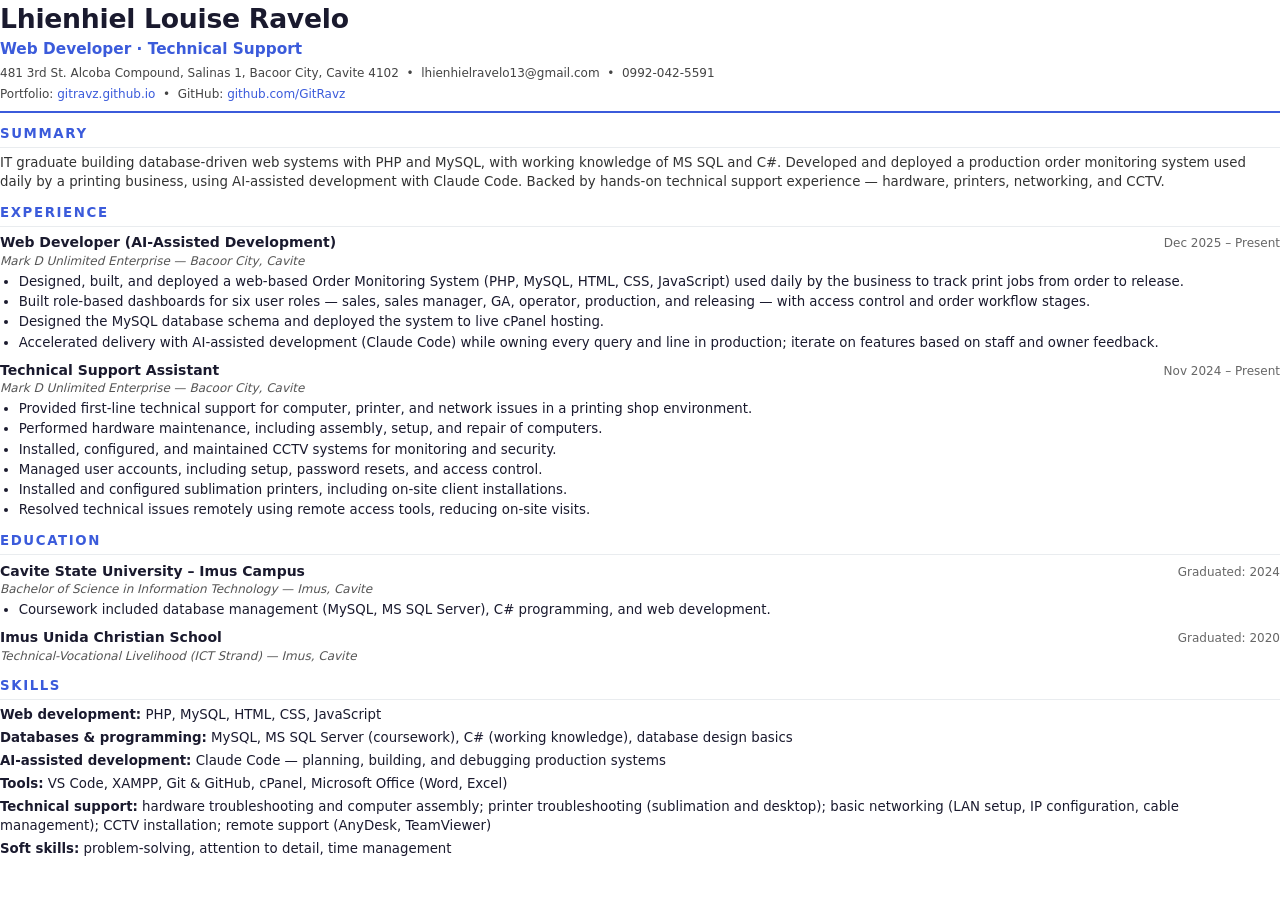
==== cv/Ravelo_CV.html @ dda3bbcc "Lead with Web Developer positioning; add LinkedIn banner, CV source - Hero, about, skills, timeline " ====
<!DOCTYPE html>
<html lang="en">
<head>
<meta charset="UTF-8" />
<title>Lhienhiel Louise Ravelo — CV</title>
<style>
  @page { size: A4; margin: 11mm 14mm; }
  * { margin: 0; padding: 0; box-sizing: border-box; }
  body {
    font-family: 'Segoe UI', 'Inter', system-ui, sans-serif;
    font-size: 10pt;
    line-height: 1.42;
    color: #1A1A2E;
  }
  h1 { font-size: 20pt; font-weight: 700; letter-spacing: -0.01em; }
  .subtitle { color: #3B5BDB; font-size: 11.5pt; font-weight: 600; margin-top: 1pt; }
  .contact { color: #444; font-size: 9pt; margin-top: 3pt; }
  .contact a { color: #3B5BDB; text-decoration: none; }
  .rule { border: none; border-top: 2.5px solid #3B5BDB; margin: 6pt 0 7pt; }
  h2 {
    color: #3B5BDB; font-size: 10pt; font-weight: 700;
    text-transform: uppercase; letter-spacing: 0.12em;
    border-bottom: 1px solid #E9ECEF; padding-bottom: 2pt;
    margin: 9pt 0 5pt;
  }
  .entry { margin-bottom: 6pt; }
  .entry-head { display: flex; justify-content: space-between; align-items: baseline; }
  .entry-title { font-weight: 700; font-size: 10.5pt; }
  .entry-date { color: #666; font-size: 9pt; white-space: nowrap; }
  .entry-place { font-style: italic; color: #555; font-size: 9pt; margin-bottom: 2pt; }
  ul { margin: 1pt 0 0 14pt; }
  li { margin-bottom: 1pt; }
  .summary { color: #333; }
  .skill-group { margin-bottom: 3pt; }
  .skill-group b { color: #1A1A2E; }
</style>
</head>
<body>

  <h1>Lhienhiel Louise Ravelo</h1>
  <div class="subtitle">Web Developer · Technical Support</div>
  <div class="contact">
    481 3rd St. Alcoba Compound, Salinas 1, Bacoor City, Cavite 4102 &nbsp;•&nbsp;
    lhienhielravelo13@gmail.com &nbsp;•&nbsp; 0992-042-5591
  </div>
  <div class="contact">
    Portfolio: <a href="https://gitravz.github.io">gitravz.github.io</a> &nbsp;•&nbsp;
    GitHub: <a href="https://github.com/GitRavz">github.com/GitRavz</a>
  </div>
  <hr class="rule" />

  <h2>Summary</h2>
  <p class="summary">
    IT graduate building database-driven web systems with PHP and MySQL, with working knowledge of
    MS SQL and C#. Developed and deployed a production order monitoring system used daily by a printing
    business, using AI-assisted development with Claude Code. Backed by hands-on technical support
    experience — hardware, printers, networking, and CCTV.
  </p>

  <h2>Experience</h2>

  <div class="entry">
    <div class="entry-head">
      <span class="entry-title">Web Developer (AI-Assisted Development)</span>
      <span class="entry-date">Dec 2025 – Present</span>
    </div>
    <div class="entry-place">Mark D Unlimited Enterprise — Bacoor City, Cavite</div>
    <ul>
      <li>Designed, built, and deployed a web-based Order Monitoring System (PHP, MySQL, HTML, CSS,
          JavaScript) used daily by the business to track print jobs from order to release.</li>
      <li>Built role-based dashboards for six user roles — sales, sales manager, GA, operator, production,
          and releasing — with access control and order workflow stages.</li>
      <li>Designed the MySQL database schema and deployed the system to live cPanel hosting.</li>
      <li>Accelerated delivery with AI-assisted development (Claude Code) while owning every query and
          line in production; iterate on features based on staff and owner feedback.</li>
    </ul>
  </div>

  <div class="entry">
    <div class="entry-head">
      <span class="entry-title">Technical Support Assistant</span>
      <span class="entry-date">Nov 2024 – Present</span>
    </div>
    <div class="entry-place">Mark D Unlimited Enterprise — Bacoor City, Cavite</div>
    <ul>
      <li>Provided first-line technical support for computer, printer, and network issues in a printing
          shop environment.</li>
      <li>Performed hardware maintenance, including assembly, setup, and repair of computers.</li>
      <li>Installed, configured, and maintained CCTV systems for monitoring and security.</li>
      <li>Managed user accounts, including setup, password resets, and access control.</li>
      <li>Installed and configured sublimation printers, including on-site client installations.</li>
      <li>Resolved technical issues remotely using remote access tools, reducing on-site visits.</li>
    </ul>
  </div>

  <h2>Education</h2>

  <div class="entry">
    <div class="entry-head">
      <span class="entry-title">Cavite State University – Imus Campus</span>
      <span class="entry-date">Graduated: 2024</span>
    </div>
    <div class="entry-place">Bachelor of Science in Information Technology — Imus, Cavite</div>
    <ul>
      <li>Coursework included database management (MySQL, MS SQL Server), C# programming, and web development.</li>
    </ul>
  </div>

  <div class="entry">
    <div class="entry-head">
      <span class="entry-title">Imus Unida Christian School</span>
      <span class="entry-date">Graduated: 2020</span>
    </div>
    <div class="entry-place">Technical-Vocational Livelihood (ICT Strand) — Imus, Cavite</div>
  </div>

  <h2>Skills</h2>

  <div class="skill-group">
    <b>Web development:</b> PHP, MySQL, HTML, CSS, JavaScript
  </div>
  <div class="skill-group">
    <b>Databases &amp; programming:</b> MySQL, MS SQL Server (coursework), C# (working knowledge),
    database design basics
  </div>
  <div class="skill-group">
    <b>AI-assisted development:</b> Claude Code — planning, building, and debugging production systems
  </div>
  <div class="skill-group">
    <b>Tools:</b> VS Code, XAMPP, Git &amp; GitHub, cPanel, Microsoft Office (Word, Excel)
  </div>
  <div class="skill-group">
    <b>Technical support:</b> hardware troubleshooting and computer assembly; printer troubleshooting
    (sublimation and desktop); basic networking (LAN setup, IP configuration, cable management);
    CCTV installation; remote support (AnyDesk, TeamViewer)
  </div>
  <div class="skill-group">
    <b>Soft skills:</b> problem-solving, attention to detail, time management
  </div>

</body>
</html>
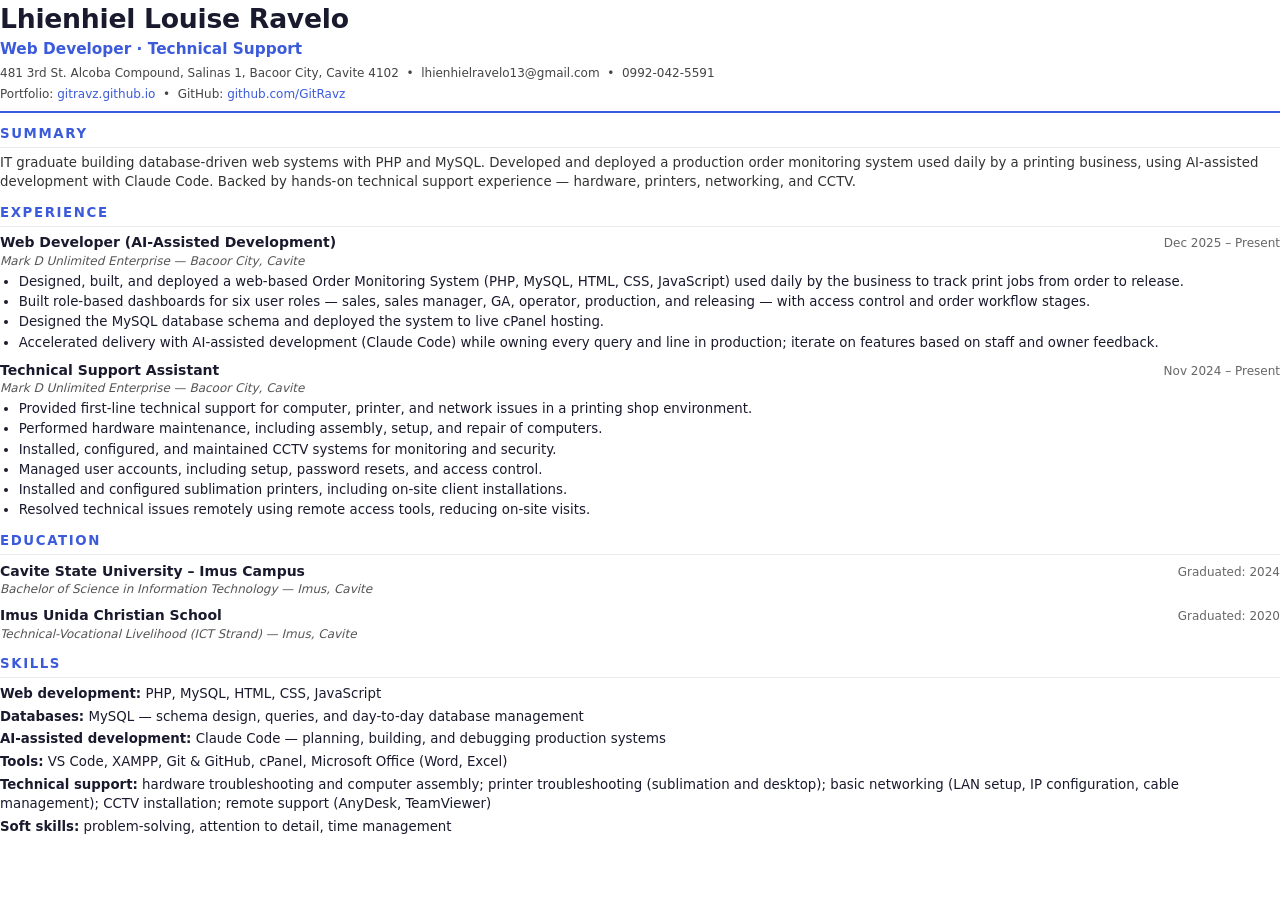
==== commit 92bf8630: "Remove MS SQL and C# from CV, skills, and banner (OJT-era only) Co-Authored-By: Claude Fable 5 <nore" ====
--- a/cv/Ravelo_CV.html
+++ b/cv/Ravelo_CV.html
@@ -51,10 +51,10 @@
 
   <h2>Summary</h2>
   <p class="summary">
-    IT graduate building database-driven web systems with PHP and MySQL, with working knowledge of
-    MS SQL and C#. Developed and deployed a production order monitoring system used daily by a printing
-    business, using AI-assisted development with Claude Code. Backed by hands-on technical support
-    experience — hardware, printers, networking, and CCTV.
+    IT graduate building database-driven web systems with PHP and MySQL. Developed and deployed a
+    production order monitoring system used daily by a printing business, using AI-assisted development
+    with Claude Code. Backed by hands-on technical support experience — hardware, printers, networking,
+    and CCTV.
   </p>
 
   <h2>Experience</h2>
@@ -101,9 +101,6 @@
       <span class="entry-date">Graduated: 2024</span>
     </div>
     <div class="entry-place">Bachelor of Science in Information Technology — Imus, Cavite</div>
-    <ul>
-      <li>Coursework included database management (MySQL, MS SQL Server), C# programming, and web development.</li>
-    </ul>
   </div>
 
   <div class="entry">
@@ -120,8 +117,7 @@
     <b>Web development:</b> PHP, MySQL, HTML, CSS, JavaScript
   </div>
   <div class="skill-group">
-    <b>Databases &amp; programming:</b> MySQL, MS SQL Server (coursework), C# (working knowledge),
-    database design basics
+    <b>Databases:</b> MySQL — schema design, queries, and day-to-day database management
   </div>
   <div class="skill-group">
     <b>AI-assisted development:</b> Claude Code — planning, building, and debugging production systems
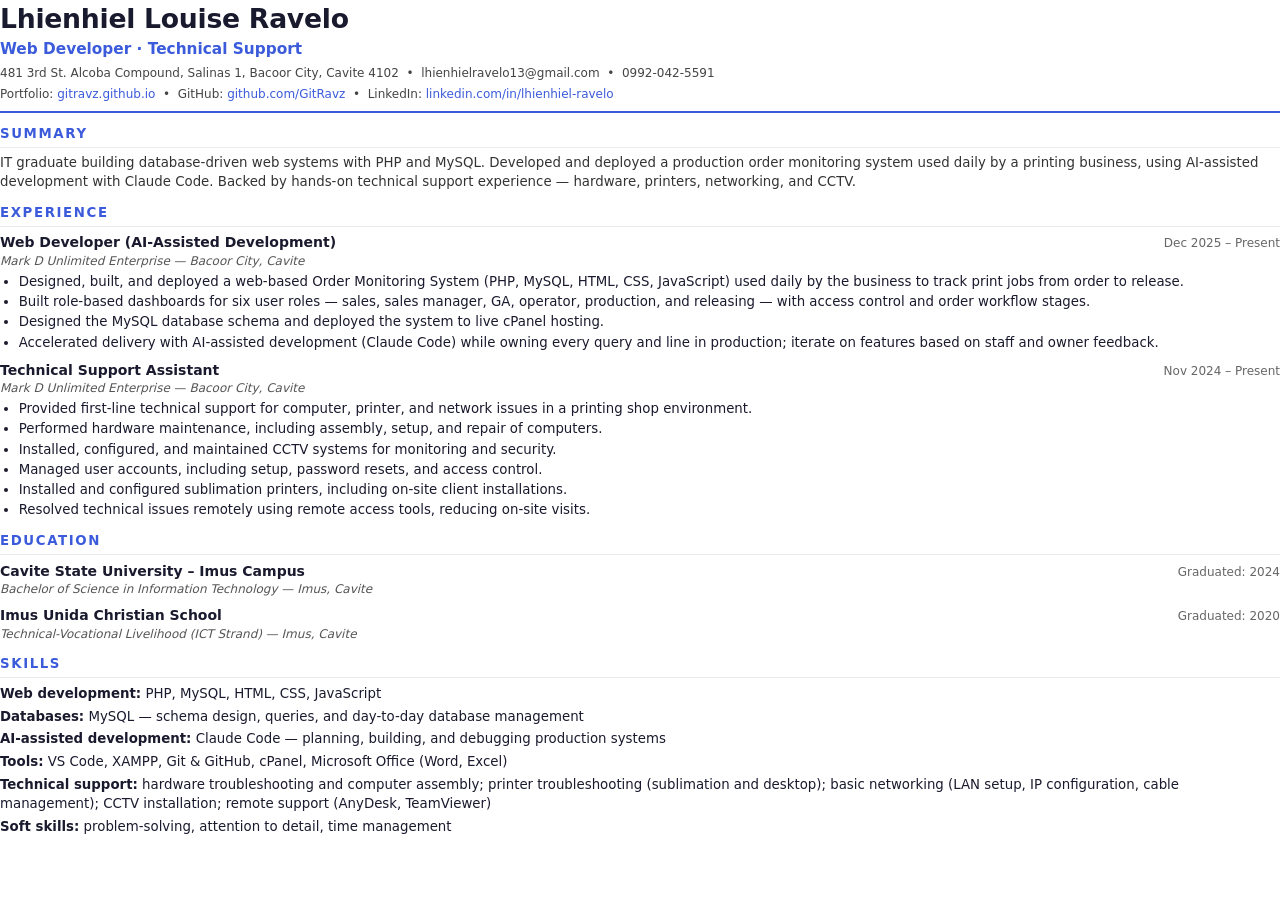
==== commit b7a0aaae: "Add LinkedIn link to contact section and CV header Co-Authored-By: Claude Fable 5 <noreply@anthropic" ====
--- a/cv/Ravelo_CV.html
+++ b/cv/Ravelo_CV.html
@@ -45,7 +45,8 @@
   </div>
   <div class="contact">
     Portfolio: <a href="https://gitravz.github.io">gitravz.github.io</a> &nbsp;•&nbsp;
-    GitHub: <a href="https://github.com/GitRavz">github.com/GitRavz</a>
+    GitHub: <a href="https://github.com/GitRavz">github.com/GitRavz</a> &nbsp;•&nbsp;
+    LinkedIn: <a href="https://www.linkedin.com/in/lhienhiel-ravelo">linkedin.com/in/lhienhiel-ravelo</a>
   </div>
   <hr class="rule" />
 
